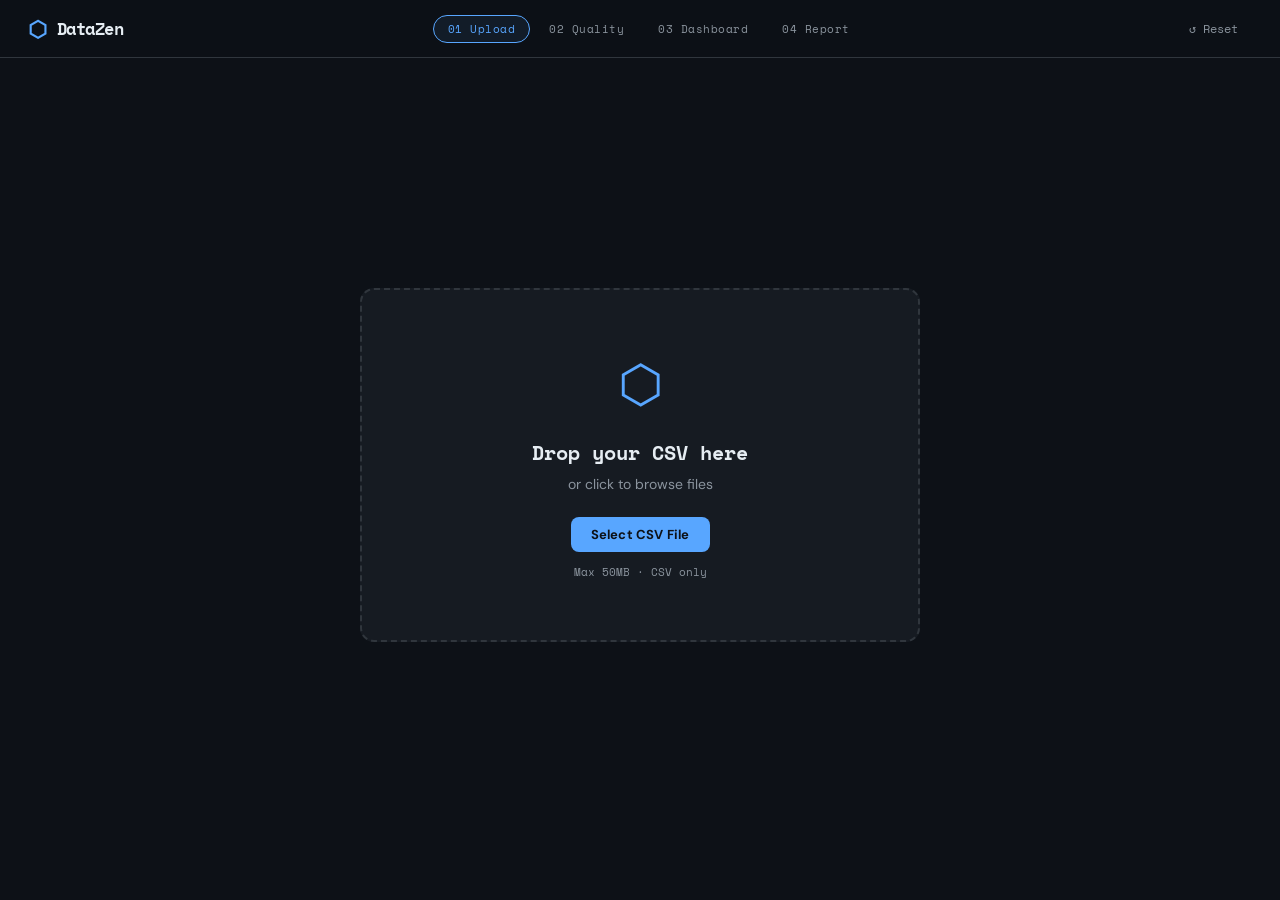
==== templates/index.html @ 648ad752 "first commit" ====
<!DOCTYPE html>
<html lang="en">
<head>
<meta charset="UTF-8">
<meta name="viewport" content="width=device-width, initial-scale=1.0">
<title>DataZen — CSV Analytics Platform</title>
<link rel="preconnect" href="https://fonts.googleapis.com">
<link href="https://fonts.googleapis.com/css2?family=Space+Mono:wght@400;700&family=DM+Sans:ital,opsz,wght@0,9..40,300;0,9..40,500;0,9..40,700;1,9..40,300&display=swap" rel="stylesheet">
<script src="https://cdn.plot.ly/plotly-2.27.0.min.js"></script>
<link rel="stylesheet" href="/static/css/style.css">
</head>
<body>
<!-- HEADER -->
<header class="header">
  <div class="logo">
    <span class="logo-icon">⬡</span>
    <span class="logo-text">DataZen</span>
  </div>
  <nav class="steps-nav" id="stepsNav">
    <div class="step active" data-step="1">01 Upload</div>
    <div class="step" data-step="2">02 Quality</div>
    <div class="step" data-step="3">03 Dashboard</div>
    <div class="step" data-step="4">04 Report</div>
  </nav>
  <div class="header-actions">
    <button class="btn-ghost" id="resetBtn" onclick="resetAll()">↺ Reset</button>
  </div>
</header>

<!-- MAIN -->
<main class="main">

  <!-- PANEL 1: UPLOAD -->
  <section class="panel active" id="panel1">
    <div class="panel-inner centered">
      <div class="upload-zone" id="uploadZone">
        <div class="upload-icon">⬡</div>
        <h2 class="upload-title">Drop your CSV here</h2>
        <p class="upload-sub">or click to browse files</p>
        <input type="file" id="fileInput" accept=".csv" hidden>
        <button class="btn-primary" onclick="document.getElementById('fileInput').click()">Select CSV File</button>
        <p class="upload-limit">Max 50MB · CSV only</p>
      </div>
      <div class="upload-progress hidden" id="uploadProgress">
        <div class="progress-ring">
          <svg viewBox="0 0 80 80">
            <circle class="ring-bg" cx="40" cy="40" r="34"/>
            <circle class="ring-fill" id="ringFill" cx="40" cy="40" r="34"/>
          </svg>
          <span class="ring-label" id="ringLabel">0%</span>
        </div>
        <p class="progress-text">Analysing dataset...</p>
      </div>
    </div>
  </section>

  <!-- PANEL 2: QUALITY -->
  <section class="panel hidden" id="panel2">
    <div class="panel-inner">
      <div class="panel-header">
        <div>
          <h2 class="panel-title">Data Quality</h2>
          <p class="panel-sub" id="datasetInfo">—</p>
        </div>
        <div class="panel-actions">
          <button class="btn-secondary" id="applyFillBtn" onclick="applyFillNulls()">✦ Apply Imputation</button>
          <button class="btn-primary" onclick="goToDashboard()">Dashboard →</button>
        </div>
      </div>

      <!-- KPI Row -->
      <div class="kpi-row" id="kpiRow"></div>

      <!-- Two columns: null table + settings -->
      <div class="quality-grid">
        <div class="card">
          <div class="card-header">Column Overview</div>
          <div class="table-wrap">
            <table class="data-table" id="colTable">
              <thead><tr>
                <th>Column</th><th>Type</th><th>Unique</th><th>Nulls</th><th>Null %</th><th>Strategy</th>
              </tr></thead>
              <tbody id="colTableBody"></tbody>
            </table>
          </div>
        </div>
        <div class="side-panel">
          <div class="card">
            <div class="card-header">Quick Impute All</div>
            <div class="quick-btns">
              <button class="btn-outline" onclick="setAllStrategy('median')">Median (Num)</button>
              <button class="btn-outline" onclick="setAllStrategy('mean')">Mean (Num)</button>
              <button class="btn-outline" onclick="setAllStrategy('mode')">Mode (All)</button>
              <button class="btn-outline danger" onclick="setAllStrategy('drop')">Drop Rows</button>
            </div>
          </div>
          <div class="card mt-2">
            <div class="card-header">Sample Data</div>
            <div class="table-wrap" id="sampleTableWrap"></div>
          </div>
          <div class="card mt-2">
            <div class="card-header">Download</div>
            <button class="btn-outline full-width" id="downloadCleanBtn" onclick="downloadClean()">⬇ Download Cleaned CSV</button>
          </div>
        </div>
      </div>
    </div>
  </section>

  <!-- PANEL 3: DASHBOARD -->
  <section class="panel hidden" id="panel3">
    <div class="panel-inner">
      <div class="panel-header">
        <div>
          <h2 class="panel-title">Dashboard</h2>
          <p class="panel-sub">Interactive visualizations</p>
        </div>
        <div class="panel-actions">
          <button class="btn-secondary" onclick="loadDashboard()">↺ Refresh</button>
          <button class="btn-primary" onclick="goToReport()">Report →</button>
        </div>
      </div>
      <div class="loading-charts hidden" id="loadingCharts">
        <div class="spinner"></div>
        <p>Generating visualizations...</p>
      </div>
      <div class="chart-grid" id="chartGrid"></div>
    </div>
  </section>

  <!-- PANEL 4: REPORT -->
  <section class="panel hidden" id="panel4">
    <div class="panel-inner">
      <div class="panel-header">
        <div>
          <h2 class="panel-title">PDF Report</h2>
          <p class="panel-sub">5-page comprehensive analysis</p>
        </div>
        <div class="panel-actions">
          <button class="btn-primary" id="genReportBtn" onclick="generateReport()">⬡ Generate Report</button>
        </div>
      </div>
      <div class="report-preview" id="reportPreview">
        <div class="report-placeholder">
          <div class="rp-icon">📄</div>
          <h3>Generate your report</h3>
          <p>Click "Generate Report" to create a 5-page PDF with full dataset analysis, statistics, visualizations and insights.</p>
          <div class="rp-pages">
            <div class="rp-page">Cover & KPIs</div>
            <div class="rp-page">Dataset Overview</div>
            <div class="rp-page">Data Quality</div>
            <div class="rp-page">Statistical Analysis</div>
            <div class="rp-page">Insights & Charts</div>
          </div>
        </div>
      </div>
      <div class="report-ready hidden" id="reportReady">
        <div class="report-success">
          <span class="success-icon">✓</span>
          <h3>Report Ready!</h3>
          <p>Your 5-page PDF report has been generated.</p>
          <div class="report-actions">
            <button class="btn-primary large" id="downloadReportBtn" onclick="downloadReport()">⬇ Download PDF Report</button>
          </div>
        </div>
      </div>
      <div class="gen-loading hidden" id="genLoading">
        <div class="spinner"></div>
        <p>Building your report...</p>
      </div>
    </div>
  </section>

</main>

<!-- TOAST -->
<div class="toast hidden" id="toast"></div>

<script src="/static/js/app.js"></script>
</body>
</html>
---- static/css/style.css ----
:root {
  --bg: #0d1117;
  --bg2: #161b22;
  --bg3: #21262d;
  --border: #30363d;
  --accent: #58a6ff;
  --accent2: #3fb950;
  --danger: #f85149;
  --warn: #d29922;
  --text: #e6edf3;
  --muted: #8b949e;
  --card-bg: #161b22;
  --radius: 8px;
  --radius-lg: 14px;
  --font-mono: 'Space Mono', monospace;
  --font-body: 'DM Sans', sans-serif;
}

*, *::before, *::after { box-sizing: border-box; margin: 0; padding: 0; }

body {
  background: var(--bg);
  color: var(--text);
  font-family: var(--font-body);
  font-size: 14px;
  min-height: 100vh;
  overflow-x: hidden;
}

/* ── HEADER ── */
.header {
  display: flex;
  align-items: center;
  justify-content: space-between;
  padding: 0 28px;
  height: 58px;
  border-bottom: 1px solid var(--border);
  background: rgba(13,17,23,0.95);
  backdrop-filter: blur(10px);
  position: sticky;
  top: 0;
  z-index: 100;
}

.logo {
  display: flex;
  align-items: center;
  gap: 10px;
  font-family: var(--font-mono);
  font-weight: 700;
  font-size: 17px;
  letter-spacing: -0.5px;
}

.logo-icon {
  font-size: 22px;
  color: var(--accent);
  animation: pulse 3s ease-in-out infinite;
}

@keyframes pulse {
  0%, 100% { opacity: 1; }
  50% { opacity: 0.5; }
}

.steps-nav {
  display: flex;
  gap: 4px;
}

.step {
  font-family: var(--font-mono);
  font-size: 11px;
  padding: 5px 14px;
  border-radius: 20px;
  color: var(--muted);
  cursor: default;
  transition: all 0.3s;
  border: 1px solid transparent;
  letter-spacing: 0.5px;
}

.step.active {
  color: var(--accent);
  border-color: var(--accent);
  background: rgba(88,166,255,0.08);
}

.step.done {
  color: var(--accent2);
  border-color: var(--accent2);
  background: rgba(63,185,80,0.08);
}

/* ── BUTTONS ── */
.btn-primary {
  background: var(--accent);
  color: #0d1117;
  border: none;
  padding: 9px 20px;
  border-radius: var(--radius);
  font-family: var(--font-body);
  font-weight: 700;
  font-size: 13px;
  cursor: pointer;
  transition: all 0.2s;
  letter-spacing: 0.2px;
}
.btn-primary:hover { background: #79b8ff; transform: translateY(-1px); }
.btn-primary.large { padding: 14px 32px; font-size: 15px; }

.btn-secondary {
  background: var(--bg3);
  color: var(--text);
  border: 1px solid var(--border);
  padding: 9px 18px;
  border-radius: var(--radius);
  font-family: var(--font-body);
  font-weight: 500;
  font-size: 13px;
  cursor: pointer;
  transition: all 0.2s;
}
.btn-secondary:hover { border-color: var(--accent); color: var(--accent); }

.btn-ghost {
  background: transparent;
  color: var(--muted);
  border: none;
  padding: 7px 14px;
  border-radius: var(--radius);
  font-family: var(--font-mono);
  font-size: 12px;
  cursor: pointer;
  transition: all 0.2s;
}
.btn-ghost:hover { color: var(--text); }

.btn-outline {
  background: transparent;
  color: var(--text);
  border: 1px solid var(--border);
  padding: 8px 14px;
  border-radius: var(--radius);
  font-family: var(--font-body);
  font-size: 12px;
  cursor: pointer;
  transition: all 0.2s;
  width: 100%;
  text-align: center;
  display: block;
  margin-bottom: 8px;
}
.btn-outline:hover { border-color: var(--accent); color: var(--accent); background: rgba(88,166,255,0.06); }
.btn-outline.danger:hover { border-color: var(--danger); color: var(--danger); background: rgba(248,81,73,0.06); }
.btn-outline.full-width { width: 100%; }

/* ── MAIN / PANELS ── */
.main { position: relative; min-height: calc(100vh - 58px); }

.panel { position: absolute; top: 0; left: 0; width: 100%; min-height: calc(100vh - 58px); }
.panel.active { position: relative; }
.panel.hidden { display: none; }

.panel-inner {
  padding: 32px 32px 60px;
  max-width: 1400px;
  margin: 0 auto;
}

.panel-inner.centered {
  display: flex;
  align-items: center;
  justify-content: center;
  min-height: calc(100vh - 58px);
  flex-direction: column;
}

.panel-header {
  display: flex;
  align-items: flex-start;
  justify-content: space-between;
  margin-bottom: 28px;
}

.panel-title {
  font-family: var(--font-mono);
  font-size: 22px;
  font-weight: 700;
  color: var(--text);
  letter-spacing: -0.5px;
}

.panel-sub {
  color: var(--muted);
  font-size: 13px;
  margin-top: 4px;
}

.panel-actions { display: flex; gap: 10px; align-items: center; }

/* ── UPLOAD ZONE ── */
.upload-zone {
  border: 2px dashed var(--border);
  border-radius: var(--radius-lg);
  padding: 60px 80px;
  text-align: center;
  transition: all 0.3s;
  background: var(--bg2);
  cursor: pointer;
  max-width: 560px;
  width: 100%;
}

.upload-zone:hover, .upload-zone.dragover {
  border-color: var(--accent);
  background: rgba(88,166,255,0.05);
}

.upload-icon {
  font-size: 52px;
  color: var(--accent);
  margin-bottom: 20px;
  display: block;
  animation: float 4s ease-in-out infinite;
}
@keyframes float {
  0%, 100% { transform: translateY(0); }
  50% { transform: translateY(-8px); }
}

.upload-title {
  font-family: var(--font-mono);
  font-size: 20px;
  font-weight: 700;
  margin-bottom: 8px;
}

.upload-sub {
  color: var(--muted);
  margin-bottom: 24px;
}

.upload-limit {
  color: var(--muted);
  font-size: 11px;
  margin-top: 12px;
  font-family: var(--font-mono);
}

/* ── PROGRESS RING ── */
.upload-progress {
  text-align: center;
}

.progress-ring {
  position: relative;
  width: 90px;
  height: 90px;
  margin: 0 auto 20px;
}

.progress-ring svg { width: 90px; height: 90px; transform: rotate(-90deg); }

.ring-bg { fill: none; stroke: var(--bg3); stroke-width: 5; }
.ring-fill {
  fill: none; stroke: var(--accent); stroke-width: 5;
  stroke-dasharray: 213.6;
  stroke-dashoffset: 213.6;
  stroke-linecap: round;
  transition: stroke-dashoffset 0.5s ease;
}

.ring-label {
  position: absolute; top: 50%; left: 50%;
  transform: translate(-50%, -50%);
  font-family: var(--font-mono);
  font-size: 16px;
  color: var(--accent);
}

.progress-text {
  color: var(--muted);
  font-size: 13px;
  animation: blink 1.5s ease-in-out infinite;
}
@keyframes blink { 0%,100%{opacity:1} 50%{opacity:0.4} }

/* ── KPI ROW ── */
.kpi-row {
  display: grid;
  grid-template-columns: repeat(auto-fit, minmax(160px, 1fr));
  gap: 14px;
  margin-bottom: 24px;
}

.kpi-card {
  background: var(--bg2);
  border: 1px solid var(--border);
  border-radius: var(--radius);
  padding: 18px 20px;
  transition: border-color 0.2s;
}
.kpi-card:hover { border-color: var(--accent); }

.kpi-label {
  font-size: 11px;
  color: var(--muted);
  font-family: var(--font-mono);
  letter-spacing: 0.8px;
  text-transform: uppercase;
  margin-bottom: 8px;
}

.kpi-value {
  font-family: var(--font-mono);
  font-size: 28px;
  font-weight: 700;
  color: var(--text);
}
.kpi-value.accent { color: var(--accent); }
.kpi-value.danger { color: var(--danger); }
.kpi-value.success { color: var(--accent2); }

/* ── QUALITY GRID ── */
.quality-grid {
  display: grid;
  grid-template-columns: 1fr 280px;
  gap: 18px;
}

@media(max-width: 900px) {
  .quality-grid { grid-template-columns: 1fr; }
}

/* ── CARDS ── */
.card {
  background: var(--bg2);
  border: 1px solid var(--border);
  border-radius: var(--radius-lg);
  overflow: hidden;
}

.card-header {
  padding: 14px 20px;
  font-family: var(--font-mono);
  font-size: 12px;
  letter-spacing: 0.5px;
  color: var(--muted);
  border-bottom: 1px solid var(--border);
  background: var(--bg3);
  text-transform: uppercase;
}

.side-panel .card { padding-bottom: 0; }
.quick-btns { padding: 16px; }
.mt-2 { margin-top: 14px; }

/* ── TABLE ── */
.table-wrap {
  overflow-x: auto;
  max-height: 480px;
  overflow-y: auto;
}

.data-table {
  width: 100%;
  border-collapse: collapse;
  font-size: 12.5px;
}

.data-table th {
  background: var(--bg3);
  color: var(--muted);
  font-family: var(--font-mono);
  font-size: 10px;
  text-transform: uppercase;
  letter-spacing: 0.8px;
  padding: 10px 14px;
  text-align: left;
  position: sticky;
  top: 0;
  z-index: 1;
  border-bottom: 1px solid var(--border);
}

.data-table td {
  padding: 9px 14px;
  border-bottom: 1px solid rgba(48,54,61,0.5);
  color: var(--text);
}

.data-table tr:hover td { background: rgba(88,166,255,0.04); }

.badge {
  display: inline-block;
  padding: 2px 8px;
  border-radius: 20px;
  font-size: 10px;
  font-family: var(--font-mono);
  font-weight: 700;
}

.badge-num { background: rgba(88,166,255,0.15); color: var(--accent); }
.badge-cat { background: rgba(63,185,80,0.15); color: var(--accent2); }
.badge-warn { background: rgba(248,81,73,0.15); color: var(--danger); }
.badge-ok { background: rgba(63,185,80,0.15); color: var(--accent2); }

.strategy-select {
  background: var(--bg3);
  color: var(--text);
  border: 1px solid var(--border);
  border-radius: 5px;
  padding: 4px 8px;
  font-size: 11px;
  font-family: var(--font-mono);
  cursor: pointer;
  transition: border-color 0.2s;
}
.strategy-select:hover, .strategy-select:focus { border-color: var(--accent); outline: none; }

/* ── NULL BAR ── */
.null-bar-wrap {
  display: flex;
  align-items: center;
  gap: 8px;
}
.null-bar-bg {
  flex: 1;
  height: 4px;
  background: var(--bg3);
  border-radius: 4px;
  overflow: hidden;
}
.null-bar-fill {
  height: 100%;
  border-radius: 4px;
  background: var(--danger);
  transition: width 0.5s;
}

/* ── CHARTS ── */
.chart-grid {
  display: grid;
  grid-template-columns: repeat(auto-fit, minmax(560px, 1fr));
  gap: 18px;
}

@media(max-width: 700px) {
  .chart-grid { grid-template-columns: 1fr; }
}

.chart-card {
  background: var(--bg2);
  border: 1px solid var(--border);
  border-radius: var(--radius-lg);
  overflow: hidden;
  transition: border-color 0.2s;
}
.chart-card:hover { border-color: var(--accent); }

.chart-card-header {
  padding: 12px 18px;
  font-family: var(--font-mono);
  font-size: 11px;
  color: var(--muted);
  border-bottom: 1px solid var(--border);
  display: flex;
  align-items: center;
  justify-content: space-between;
}

.chart-card-body {
  padding: 0;
}

.chart-card-body .plotly-chart { width: 100%; }

/* ── LOADING ── */
.loading-charts {
  display: flex;
  flex-direction: column;
  align-items: center;
  gap: 16px;
  padding: 60px;
  color: var(--muted);
}

.spinner {
  width: 36px; height: 36px;
  border: 3px solid var(--border);
  border-top-color: var(--accent);
  border-radius: 50%;
  animation: spin 0.8s linear infinite;
}
@keyframes spin { to { transform: rotate(360deg); } }

/* ── REPORT ── */
.report-preview {
  background: var(--bg2);
  border: 1px solid var(--border);
  border-radius: var(--radius-lg);
  min-height: 440px;
  display: flex;
  align-items: center;
  justify-content: center;
}

.report-placeholder {
  text-align: center;
  padding: 60px 40px;
}

.rp-icon { font-size: 52px; margin-bottom: 20px; }

.report-placeholder h3 {
  font-family: var(--font-mono);
  font-size: 20px;
  margin-bottom: 10px;
  color: var(--text);
}

.report-placeholder p { color: var(--muted); max-width: 400px; margin: 0 auto 28px; line-height: 1.6; }

.rp-pages {
  display: flex;
  gap: 8px;
  justify-content: center;
  flex-wrap: wrap;
}

.rp-page {
  background: var(--bg3);
  border: 1px solid var(--border);
  border-radius: 20px;
  padding: 5px 14px;
  font-size: 11px;
  font-family: var(--font-mono);
  color: var(--muted);
}

.report-success {
  text-align: center;
  padding: 60px;
}

.success-icon {
  display: inline-flex;
  align-items: center;
  justify-content: center;
  width: 64px; height: 64px;
  border-radius: 50%;
  background: rgba(63,185,80,0.15);
  color: var(--accent2);
  font-size: 28px;
  margin-bottom: 20px;
}

.report-success h3 {
  font-family: var(--font-mono);
  font-size: 22px;
  margin-bottom: 8px;
}

.report-success p { color: var(--muted); margin-bottom: 28px; }
.report-actions { display: flex; gap: 12px; justify-content: center; }

.gen-loading {
  display: flex;
  align-items: center;
  justify-content: center;
  flex-direction: column;
  gap: 16px;
  min-height: 300px;
  color: var(--muted);
}

/* ── TOAST ── */
.toast {
  position: fixed;
  bottom: 28px;
  right: 28px;
  background: var(--bg2);
  border: 1px solid var(--border);
  color: var(--text);
  padding: 12px 20px;
  border-radius: var(--radius);
  font-size: 13px;
  z-index: 999;
  transform: translateY(10px);
  opacity: 0;
  transition: all 0.3s;
  max-width: 320px;
}
.toast.show { transform: translateY(0); opacity: 1; }
.toast.success { border-color: var(--accent2); }
.toast.error { border-color: var(--danger); }

/* ── SCROLLBAR ── */
::-webkit-scrollbar { width: 6px; height: 6px; }
::-webkit-scrollbar-track { background: var(--bg); }
::-webkit-scrollbar-thumb { background: var(--border); border-radius: 3px; }
::-webkit-scrollbar-thumb:hover { background: var(--muted); }

.hidden { display: none !important; }
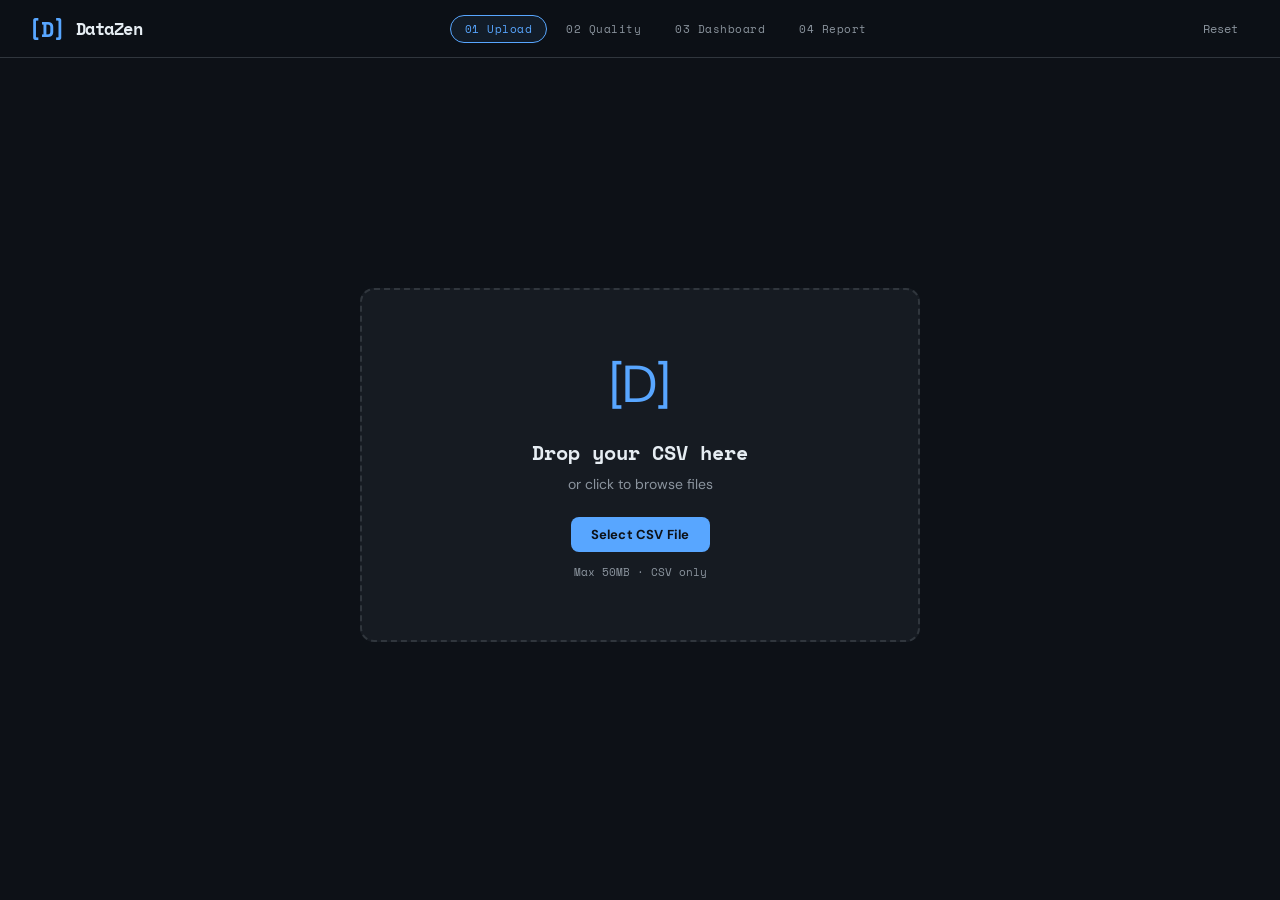
==== commit 91121dd5: "ASCII cleanup: replace special characters to eliminate parse errors" ====
--- a/templates/index.html
+++ b/templates/index.html
@@ -3,7 +3,7 @@
 <head>
 <meta charset="UTF-8">
 <meta name="viewport" content="width=device-width, initial-scale=1.0">
-<title>DataZen — CSV Analytics Platform</title>
+<title>DataZen | CSV Analytics Platform</title>
 <link rel="preconnect" href="https://fonts.googleapis.com">
 <link href="https://fonts.googleapis.com/css2?family=Space+Mono:wght@400;700&family=DM+Sans:ital,opsz,wght@0,9..40,300;0,9..40,500;0,9..40,700;1,9..40,300&display=swap" rel="stylesheet">
 <script src="https://cdn.plot.ly/plotly-2.27.0.min.js"></script>
@@ -13,7 +13,7 @@
 <!-- HEADER -->
 <header class="header">
   <div class="logo">
-    <span class="logo-icon">⬡</span>
+    <span class="logo-icon">[D]</span>
     <span class="logo-text">DataZen</span>
   </div>
   <nav class="steps-nav" id="stepsNav">
@@ -23,7 +23,7 @@
     <div class="step" data-step="4">04 Report</div>
   </nav>
   <div class="header-actions">
-    <button class="btn-ghost" id="resetBtn" onclick="resetAll()">↺ Reset</button>
+    <button class="btn-ghost" id="resetBtn" onclick="resetAll()">Reset</button>
   </div>
 </header>
 
@@ -34,7 +34,7 @@
   <section class="panel active" id="panel1">
     <div class="panel-inner centered">
       <div class="upload-zone" id="uploadZone">
-        <div class="upload-icon">⬡</div>
+        <div class="upload-icon">[D]</div>
         <h2 class="upload-title">Drop your CSV here</h2>
         <p class="upload-sub">or click to browse files</p>
         <input type="file" id="fileInput" accept=".csv" hidden>
